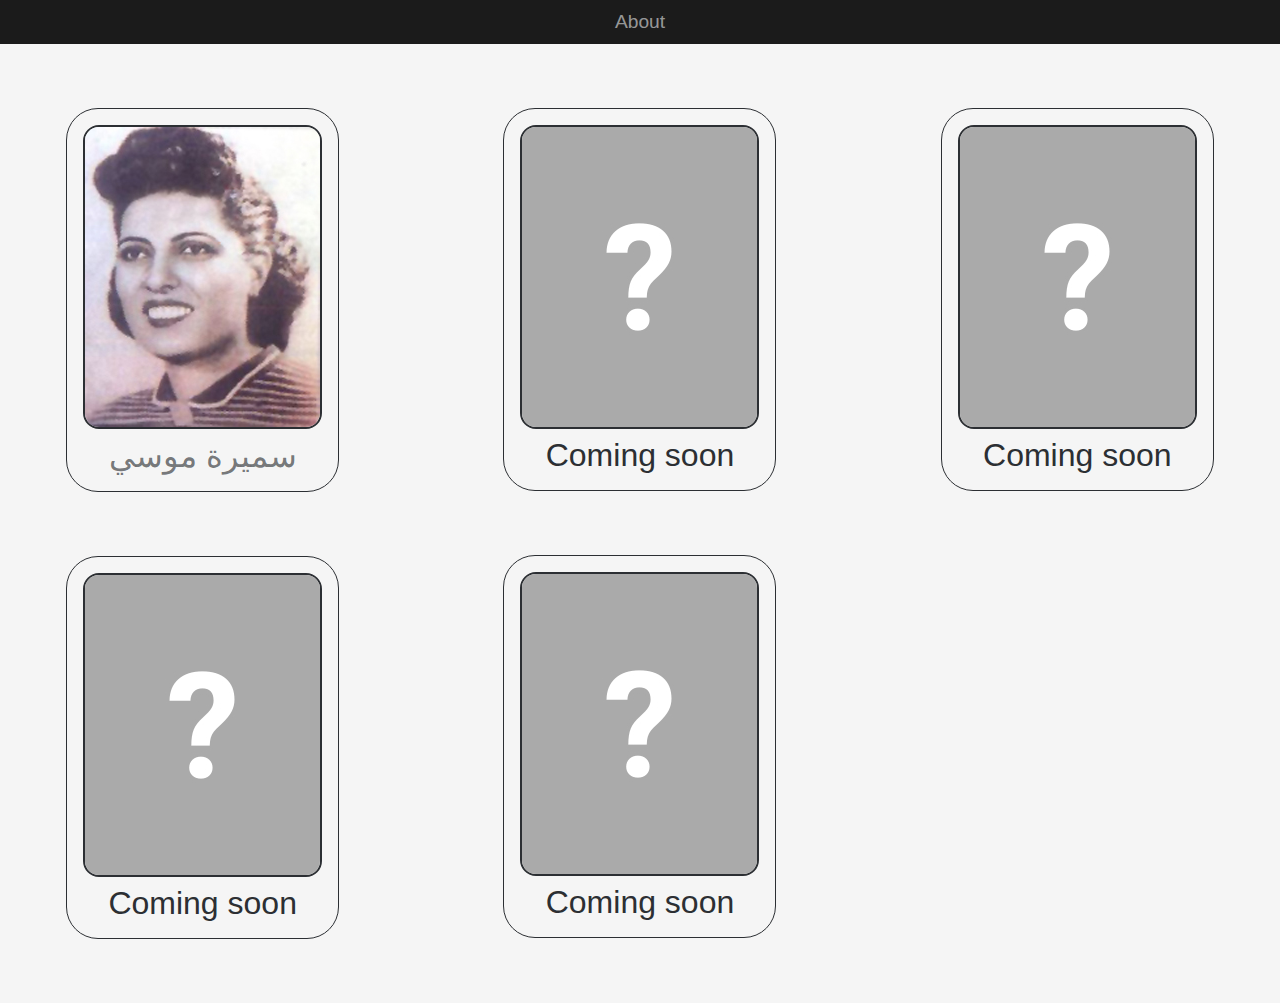
==== index.html @ 482c8142 "Add files via upload" ====
<!DOCTYPE html>
<html lang="en">
  <head>
    <meta charset="UTF-8" />
    <meta http-equiv="X-UA-Compatible" content="IE=edge" />
    <meta name="viewport" content="width=device-width, initial-scale=1.0" />
    <title>Main</title>
    <link rel="stylesheet" href="CSS/index.css" />
  </head>
  <body>
    <nav>
      <ul class="nav">
        <li class="nav-item"><a href="about.html">About</a></li>
      </ul>
    </nav>
    <main>
      <a href="HTML/SameeraMoussa.html">
        <img src="Images/SameeraMoussa.jpg" alt="" />
        <p>سميرة موسي</p>
      </a>

      <section>
        <img src="Images/empty.jpg" alt="" />
        <p>Coming soon</p>
      </section>

      <section>
        <img src="Images/empty.jpg" alt="" />
        <p>Coming soon</p>
      </section>

      <section>
        <img src="Images/empty.jpg" alt="" />
        <p>Coming soon</p>
      </section>

      <section>
        <img src="Images/empty.jpg" alt="" />
        <p>Coming soon</p>
      </section>
    </main>
  </body>
</html>
---- CSS/index.css ----
*{
    margin: 0;
    padding: 0;
    box-sizing: border-box;
}

body{
    font-family: 'Tajawal', sans-serif;
    text-align: right;
    font-size: 1.2rem;
    background-color: whitesmoke;
    color: #2c2f33;
}


.nav{   
    width:100%;
    background-color: rgb(27, 27, 27);
    list-style: none;
    text-align: center;
    margin-bottom: 4rem;
}

.nav-item{
    display: inline-block;
    margin: 0.7rem;
}

.nav-item a{
    color: rgba(245, 245, 245, 0.589);
    text-decoration: none;
    font-size: 1.2rem;
}

.nav-item a:hover, a:focus{
    color: rgb(255, 255, 255);
}

.nav-item a:active{
    color: rgb(158, 132, 132);
}


main {
    column-count: 4;
    column-width: 300px;
    column-gap: 2rem;
    text-align: center;
}

section, main a{
    display: inline-block;
    padding: 1rem;
    margin-bottom: 4rem;
    font-size: 2rem;
    border: 1px solid #2c2f33;
    border-radius: 2rem;
    text-decoration: none;
}

main a{
    color: #2c2f33a6;
}

main a:hover, main a:focus{
    color: #2c2f33;
}

main a:active{
    color: rgb(255, 0, 0);
    text-decoration: underline;
    
}

section p, main a p{
    text-align: center;
}

img {
    border: 2px solid #2c2f33;
    border-radius: 16px;
}
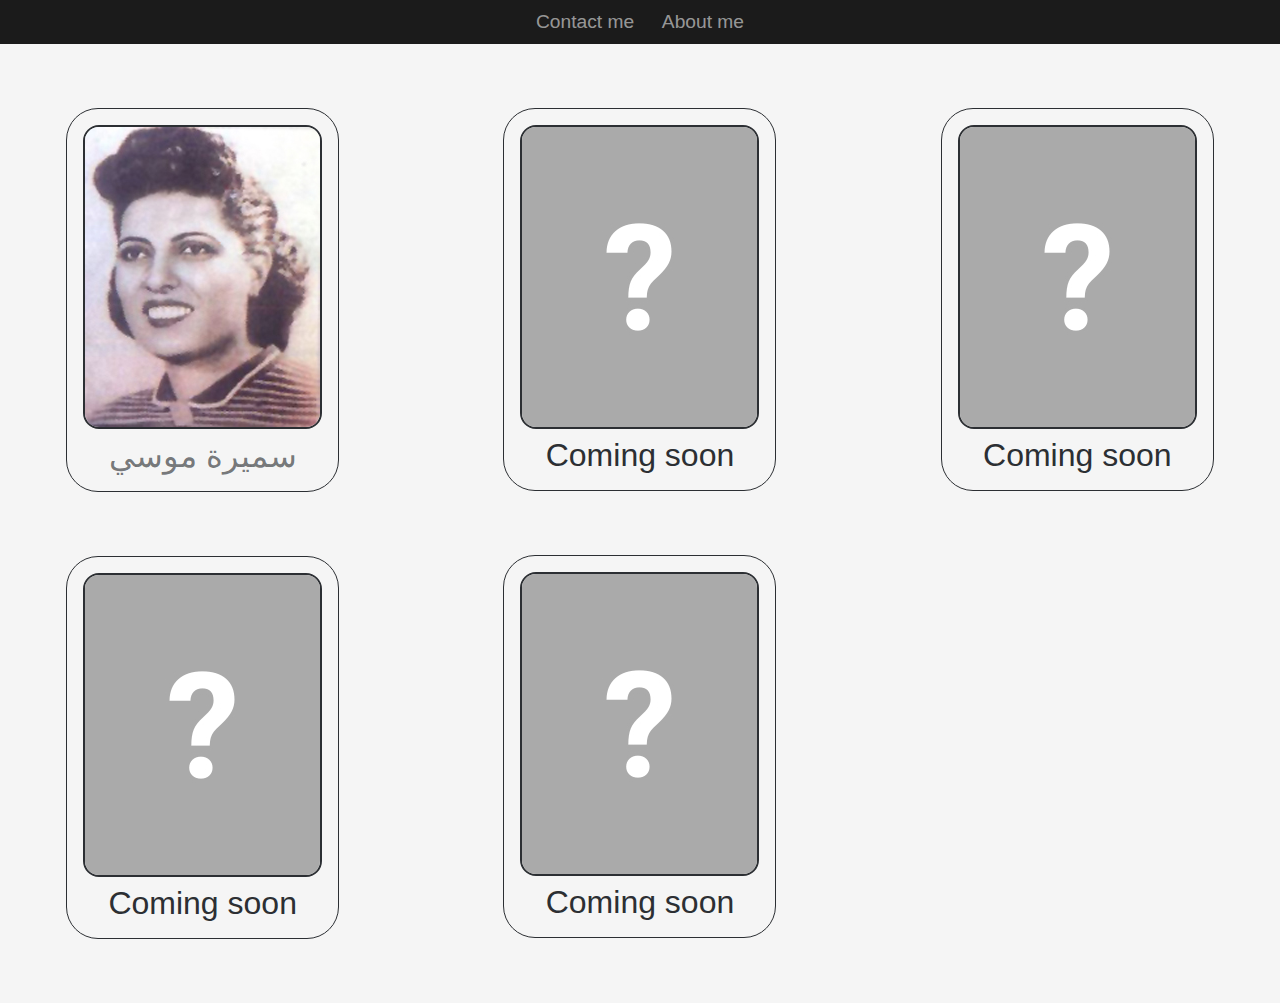
==== commit df72a3f5: "Update index.html" ====
--- a/index.html
+++ b/index.html
@@ -1,20 +1,46 @@
 <!DOCTYPE html>
 <html lang="en">
   <head>
+    <link
+      rel="apple-touch-icon"
+      sizes="180x180"
+      href="Images/favicon/apple-touch-icon.png"
+    />
+    <link
+      rel="icon"
+      type="image/png"
+      sizes="32x32"
+      href="Images/favicon/favicon-32x32.png"
+    />
+    <link
+      rel="icon"
+      type="image/png"
+      sizes="16x16"
+      href="Images/favicon/favicon-16x16.png"
+    />
+    <link rel="manifest" href="Images/favicon/site.webmanifest" />
+    <link
+      rel="mask-icon"
+      href="Images/favicon/safari-pinned-tab.svg"
+      color="#5bbad5"
+    />
+    <meta name="msapplication-TileColor" content="#da532c" />
+    <meta name="theme-color" content="#ffffff" />
     <meta charset="UTF-8" />
     <meta http-equiv="X-UA-Compatible" content="IE=edge" />
     <meta name="viewport" content="width=device-width, initial-scale=1.0" />
-    <title>Main</title>
+    <title>Home</title>
     <link rel="stylesheet" href="CSS/index.css" />
   </head>
   <body>
     <nav>
       <ul class="nav">
-        <li class="nav-item"><a href="about.html">About</a></li>
+        <li class="nav-item"><a href="contectMe.html">Contact me</a></li>
+        <li class="nav-item"><a href="aboutMe.html">About me</a></li>
       </ul>
     </nav>
     <main>
-      <a href="HTML/SameeraMoussa.html">
+      <a href="SameeraMoussa.html">
         <img src="Images/SameeraMoussa.jpg" alt="" />
         <p>سميرة موسي</p>
       </a>
--- a/CSS/index.css
+++ b/CSS/index.css
@@ -12,6 +12,10 @@
     color: #2c2f33;
 }
 
+nav{
+    position: sticky;
+    top: 0;
+}
 
 .nav{   
     width:100%;
